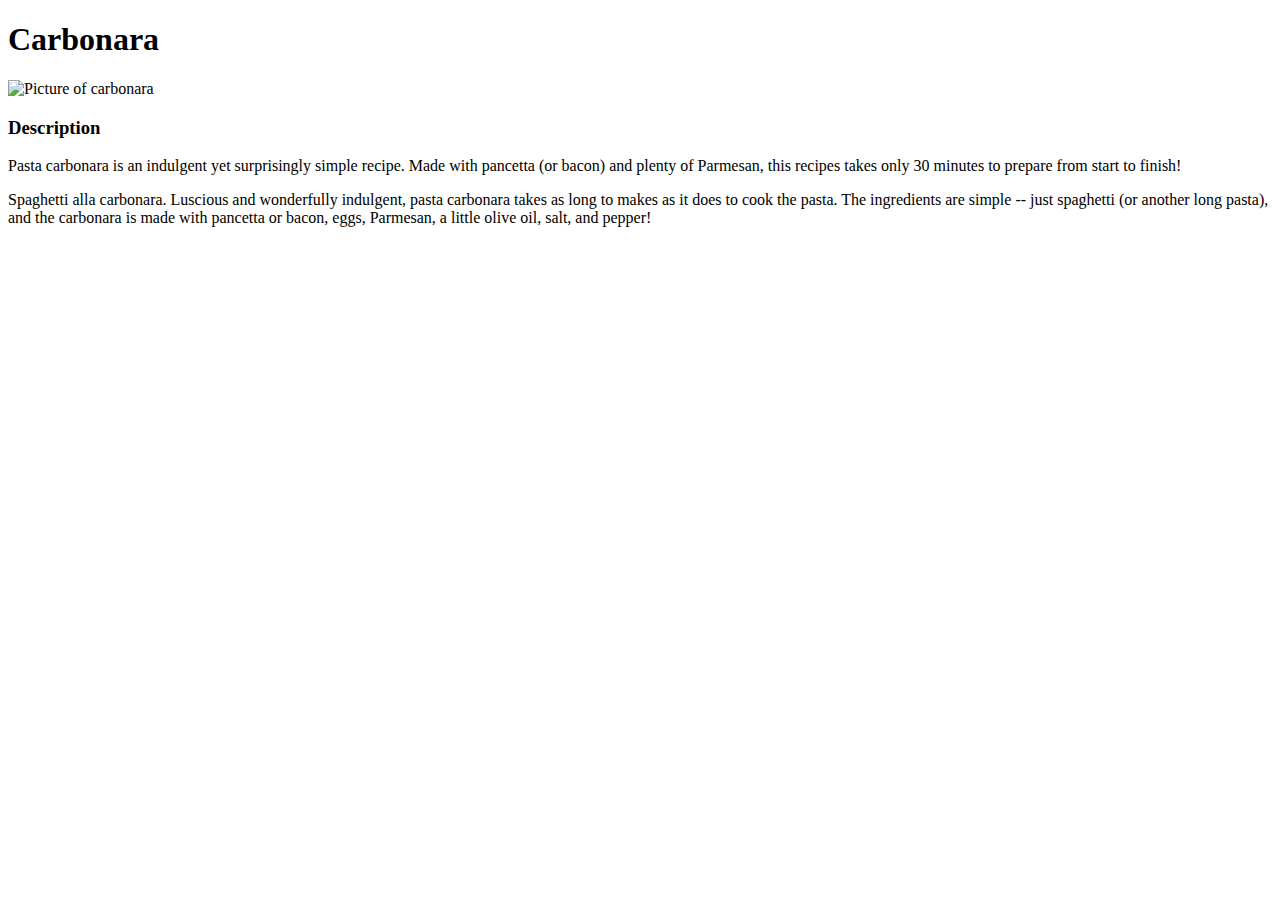
==== recipes/carbonara.html @ c93c600d "Add description for carbonara" ====
<!DOCTYPE html>
<html lang = "en">
    <head>
        <meta charset = "utf-8">
        <title>Carbonara</title>
    </head>
    <body>
        <h1>Carbonara</h1>

        <img src = "carbonara.jpg"
        width ="600" height = "400" 
        alt = "Picture of
        carbonara">

        <h3>Description</h3>

        Pasta carbonara is an indulgent yet surprisingly
        simple recipe. Made with pancetta (or bacon) and 
        plenty of Parmesan, this recipes takes only 30
        minutes to prepare from start to finish!

        <p>Spaghetti alla carbonara. Luscious and 
        wonderfully indulgent, pasta carbonara takes
        as long to makes as it does to cook the pasta.
        The ingredients are simple -- just spaghetti
        (or another long pasta), and the carbonara
        is made with pancetta or bacon, eggs, Parmesan,
        a little olive oil, salt, and pepper!</p>
    </body>
</html>
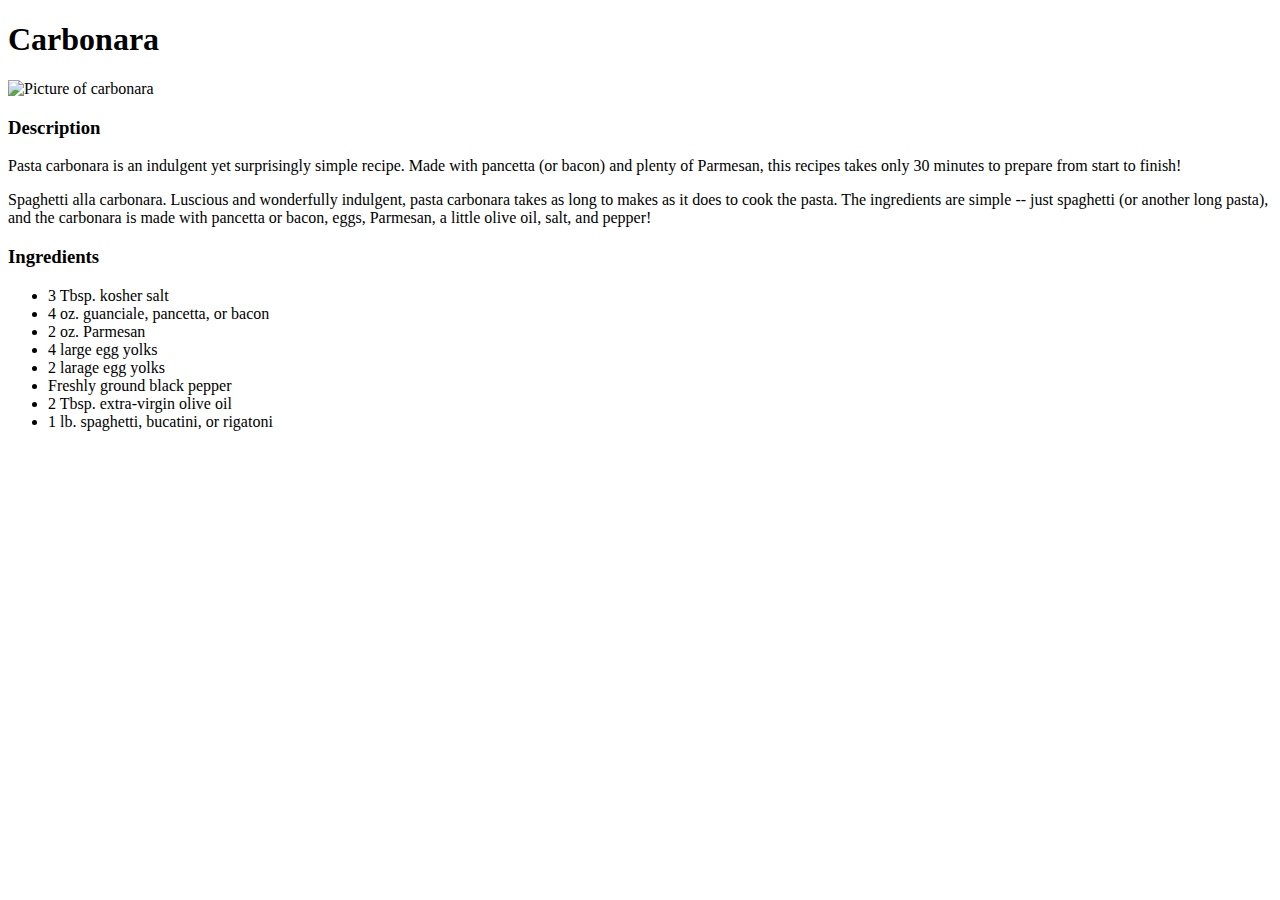
==== commit ce3dd5c3: "Add ingredients list" ====
--- a/recipes/carbonara.html
+++ b/recipes/carbonara.html
@@ -26,5 +26,17 @@
         (or another long pasta), and the carbonara
         is made with pancetta or bacon, eggs, Parmesan,
         a little olive oil, salt, and pepper!</p>
+
+        <h3>Ingredients</h3>
+        <ul>
+            <li>3 Tbsp. kosher salt</li>
+            <li>4 oz. guanciale, pancetta, or bacon</li>
+            <li>2 oz. Parmesan</li>
+            <li>4 large egg yolks</li>
+            <li>2 larage egg yolks</li>
+            <li>Freshly ground black pepper</li>
+            <li>2 Tbsp. extra-virgin olive oil</li>
+            <li>1 lb. spaghetti, bucatini, or rigatoni</li>
+        </ul>
     </body>
 </html>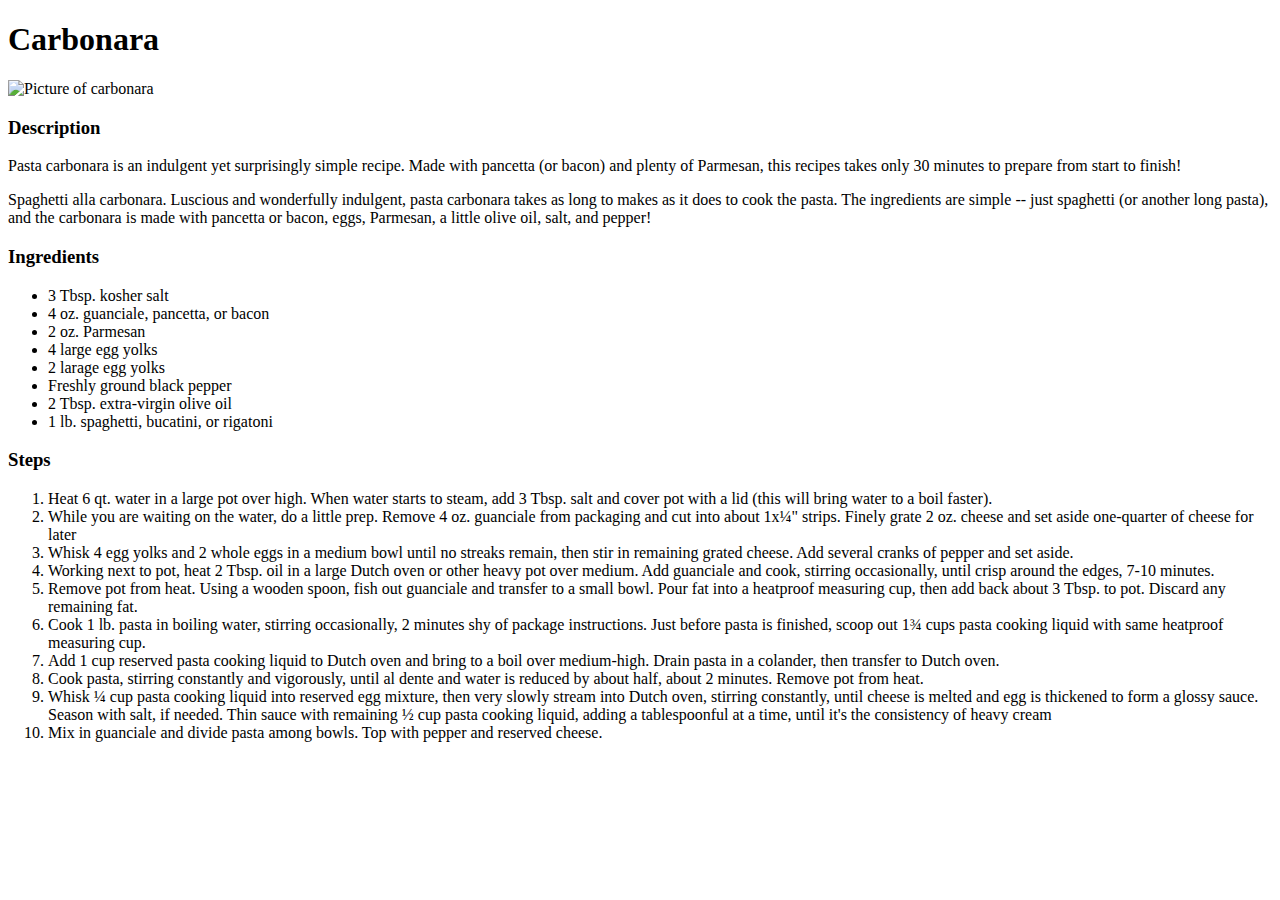
==== commit f283e3bb: "Add steps to cook carbonara" ====
--- a/recipes/carbonara.html
+++ b/recipes/carbonara.html
@@ -7,11 +7,13 @@
     <body>
         <h1>Carbonara</h1>
 
+        <!-- Picture of carbonara -->
         <img src = "carbonara.jpg"
         width ="600" height = "400" 
         alt = "Picture of
         carbonara">
 
+        <!-- Description of carbonara -->
         <h3>Description</h3>
 
         Pasta carbonara is an indulgent yet surprisingly
@@ -27,6 +29,7 @@
         is made with pancetta or bacon, eggs, Parmesan,
         a little olive oil, salt, and pepper!</p>
 
+        <!-- List of ingredients-->
         <h3>Ingredients</h3>
         <ul>
             <li>3 Tbsp. kosher salt</li>
@@ -38,5 +41,49 @@
             <li>2 Tbsp. extra-virgin olive oil</li>
             <li>1 lb. spaghetti, bucatini, or rigatoni</li>
         </ul>
+
+        <!-- Steps on how to make carbonara -->
+        <h3>Steps</h3>
+        <ol>
+            <li>Heat 6 qt. water in a large pot over high. 
+            When water starts to steam, add 3 Tbsp. salt 
+            and cover pot with a lid 
+            (this will bring water to a boil faster).</li>
+            <li>While you are waiting on the water, do a little 
+            prep. Remove 4 oz. guanciale from packaging and cut 
+            into about 1x¼" strips. Finely grate 2 oz. cheese 
+            and set aside one-quarter of cheese for later</li>
+            <li>Whisk 4 egg yolks and 2 whole eggs in a medium 
+            bowl until no streaks remain, then stir in remaining 
+            grated cheese. Add several cranks of pepper and 
+            set aside.</li>
+            <li>Working next to pot, heat 2 Tbsp. oil in a large 
+            Dutch oven or other heavy pot over medium. Add 
+            guanciale and cook, stirring occasionally, until crisp 
+            around the edges, 7-10 minutes.</li>
+            <li>Remove pot from heat. Using a wooden spoon, fish 
+            out guanciale and transfer to a small bowl. Pour fat 
+            into a heatproof measuring cup, then add back about 
+            3 Tbsp. to pot. Discard any remaining fat.</li>
+            <li>Cook 1 lb. pasta in boiling water, stirring 
+            occasionally, 2 minutes shy of package instructions. 
+            Just before pasta is finished, scoop out 1¾ cups pasta 
+            cooking liquid with same heatproof measuring cup.</li>
+            <li>Add 1 cup reserved pasta cooking liquid to Dutch 
+            oven and bring to a boil over medium-high. Drain 
+            pasta in a colander, then transfer to Dutch oven.</li>
+            <li>Cook pasta, stirring constantly and vigorously, 
+            until al dente and water is reduced by about half, 
+            about 2 minutes. Remove pot from heat.</li>
+            <li>Whisk ¼ cup pasta cooking liquid into reserved 
+            egg mixture, then very slowly stream into Dutch oven, 
+            stirring constantly, until cheese is melted and egg is 
+            thickened to form a glossy sauce. Season with salt, 
+            if needed. Thin sauce with remaining ½ cup pasta 
+            cooking liquid, adding a tablespoonful at a time, until 
+            it's the consistency of heavy cream</li>
+            <li>Mix in guanciale and divide pasta among bowls. 
+            Top with pepper and reserved cheese.</li>
+        </ol>
     </body>
 </html>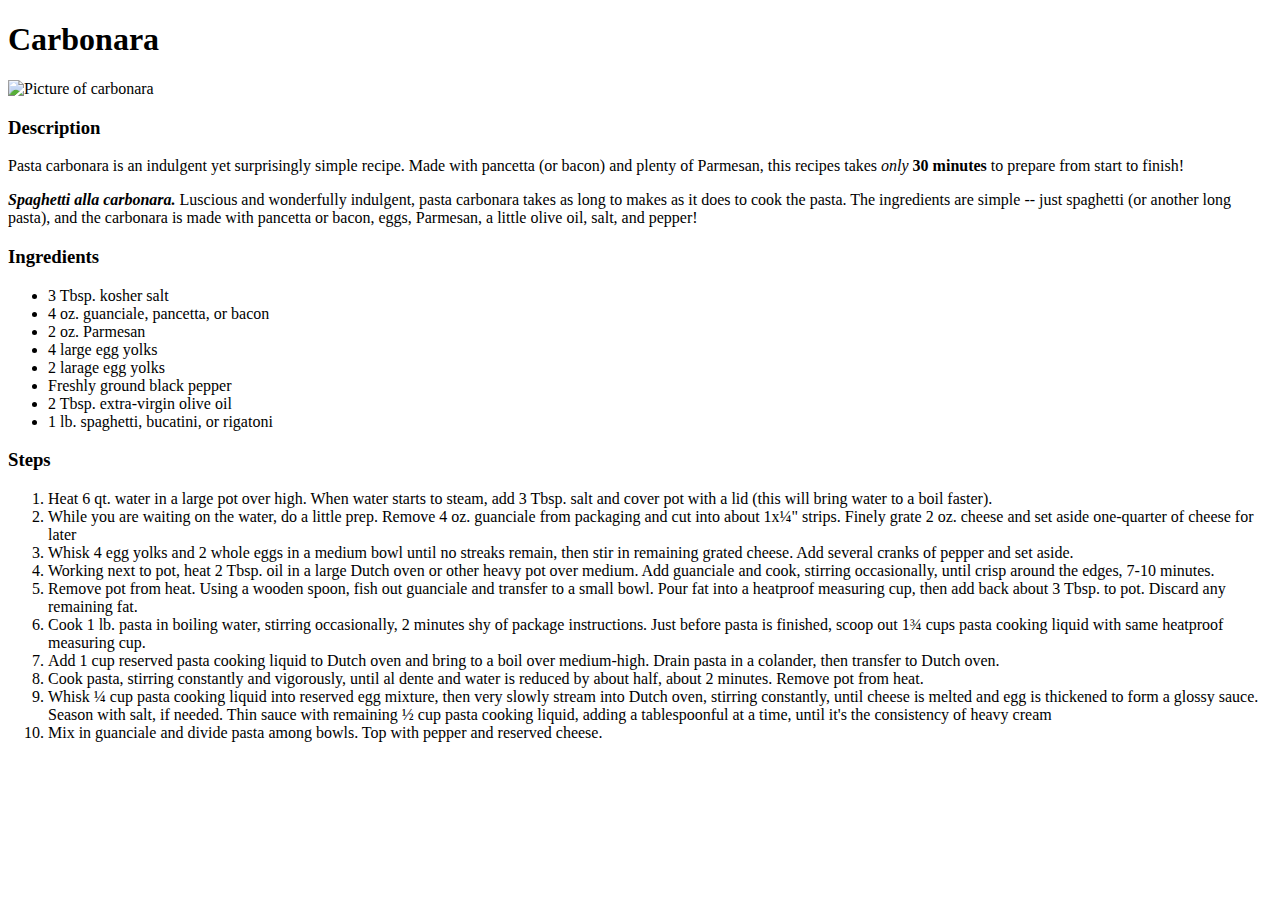
==== commit efae21c2: "Add some italic and bold letterings here and there" ====
--- a/recipes/carbonara.html
+++ b/recipes/carbonara.html
@@ -18,11 +18,11 @@
 
         Pasta carbonara is an indulgent yet surprisingly
         simple recipe. Made with pancetta (or bacon) and 
-        plenty of Parmesan, this recipes takes only 30
-        minutes to prepare from start to finish!
+        plenty of Parmesan, this recipes takes <em>only</em> 
+        <strong>30 minutes</strong> to prepare from start to finish!
 
-        <p>Spaghetti alla carbonara. Luscious and 
-        wonderfully indulgent, pasta carbonara takes
+        <p><em><strong>Spaghetti alla carbonara.</em></strong> 
+        Luscious and wonderfully indulgent, pasta carbonara takes
         as long to makes as it does to cook the pasta.
         The ingredients are simple -- just spaghetti
         (or another long pasta), and the carbonara
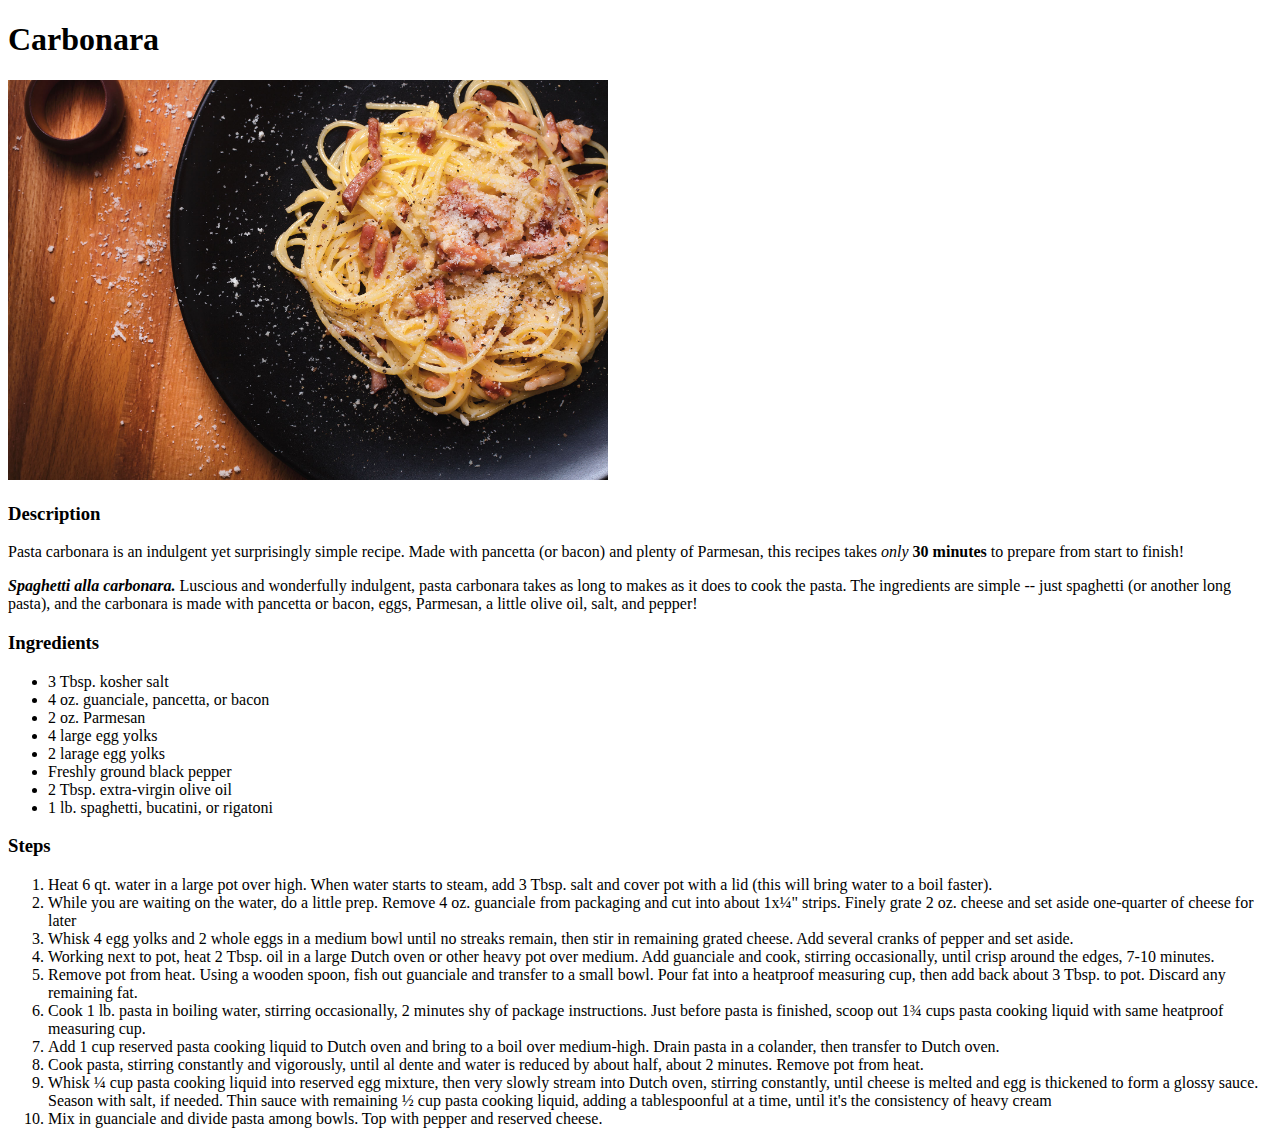
==== commit c316dbd5: "Edit images" ====
--- a/recipes/carbonara.html
+++ b/recipes/carbonara.html
@@ -8,7 +8,7 @@
         <h1>Carbonara</h1>
 
         <!-- Picture of carbonara -->
-        <img src = "carbonara.jpg"
+        <img src = "images/carbonara.jpg"
         width ="600" height = "400" 
         alt = "Picture of
         carbonara">
@@ -21,7 +21,7 @@
         plenty of Parmesan, this recipes takes <em>only</em> 
         <strong>30 minutes</strong> to prepare from start to finish!
 
-        <p><em><strong>Spaghetti alla carbonara.</em></strong> 
+        <p><em><strong>Spaghetti alla carbonara.</strong></em> 
         Luscious and wonderfully indulgent, pasta carbonara takes
         as long to makes as it does to cook the pasta.
         The ingredients are simple -- just spaghetti
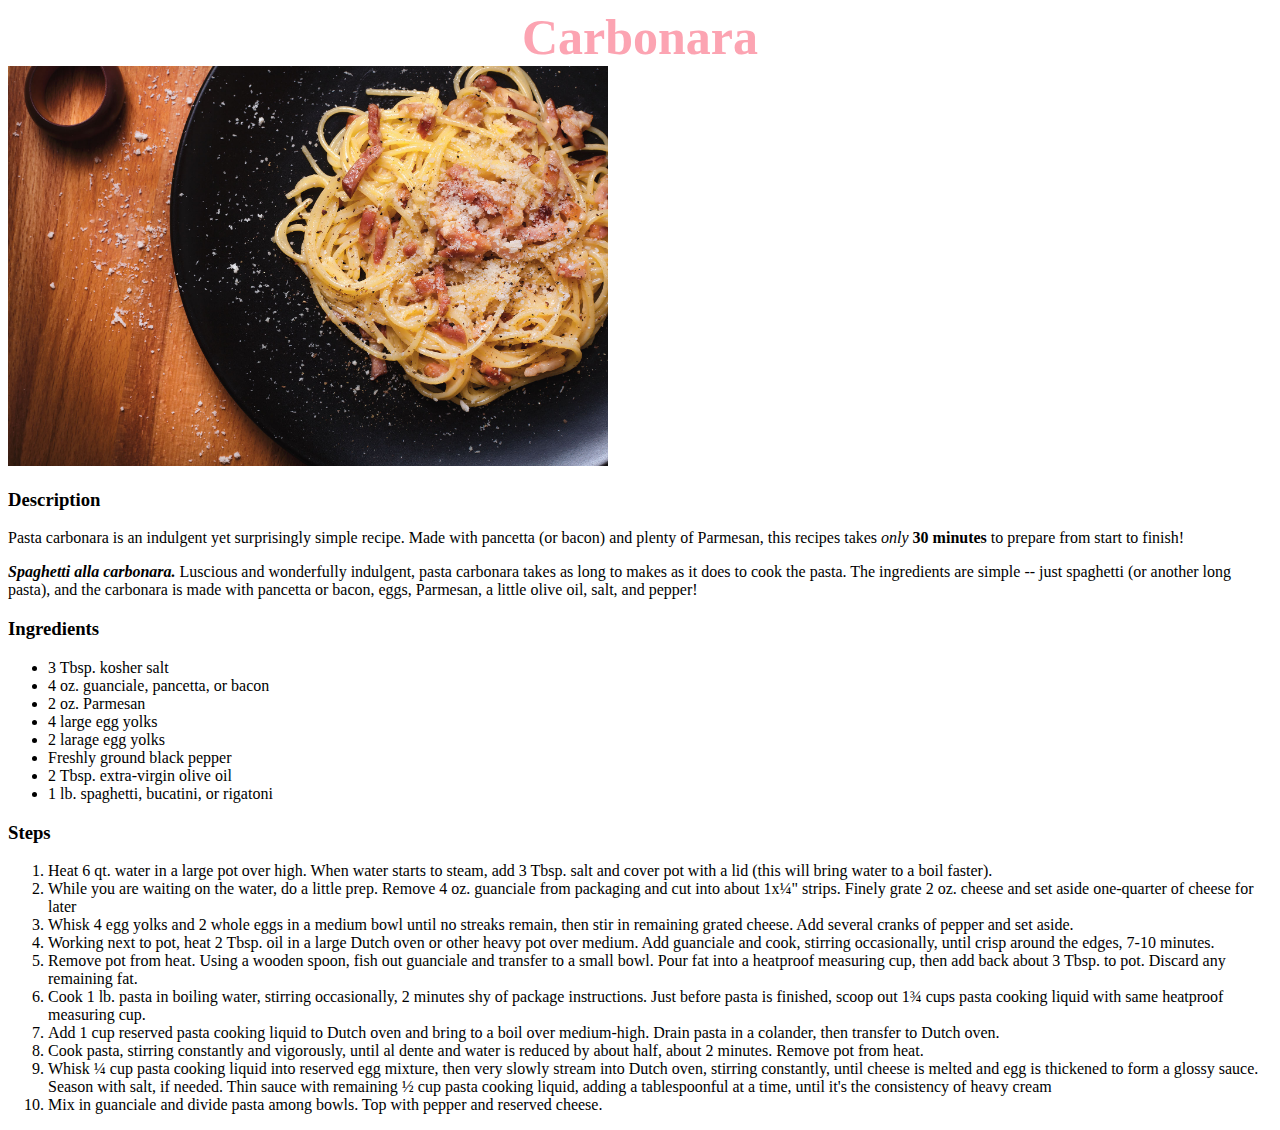
==== commit 2e42e9d7: "Added style to all of the headings" ====
--- a/recipes/carbonara.html
+++ b/recipes/carbonara.html
@@ -2,10 +2,11 @@
 <html lang = "en">
     <head>
         <meta charset = "utf-8">
+        <link rel="stylesheet" href="../style.css">
         <title>Carbonara</title>
     </head>
     <body>
-        <h1>Carbonara</h1>
+        <div class="heading">Carbonara</div>
 
         <!-- Picture of carbonara -->
         <img src = "images/carbonara.jpg"
--- a/style.css
+++ b/style.css
@@ -0,0 +1,7 @@
+.heading{
+    color: rgb(252, 164, 178);
+    text-align:center;
+    font-size:50px;
+    font-weight:bold;
+}
+
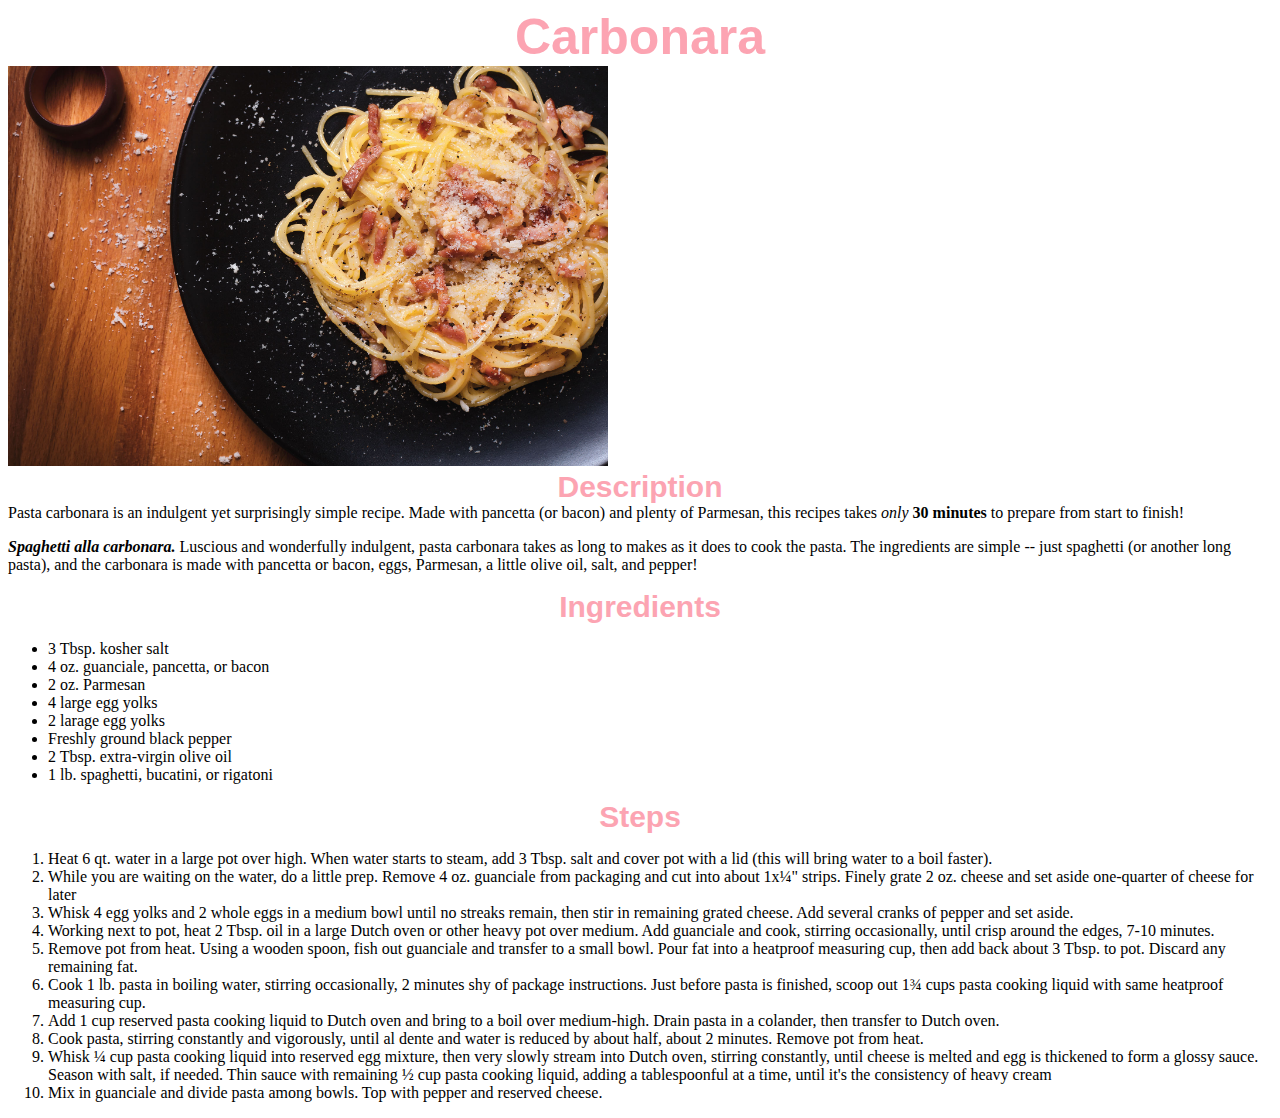
==== commit 7dfbd41a: "Add some CSS" ====
--- a/recipes/carbonara.html
+++ b/recipes/carbonara.html
@@ -15,7 +15,7 @@
         carbonara">
 
         <!-- Description of carbonara -->
-        <h3>Description</h3>
+        <div class="subheading">Description</div>
 
         Pasta carbonara is an indulgent yet surprisingly
         simple recipe. Made with pancetta (or bacon) and 
@@ -31,7 +31,7 @@
         a little olive oil, salt, and pepper!</p>
 
         <!-- List of ingredients-->
-        <h3>Ingredients</h3>
+        <div class="subheading">Ingredients</div>
         <ul>
             <li>3 Tbsp. kosher salt</li>
             <li>4 oz. guanciale, pancetta, or bacon</li>
@@ -44,7 +44,7 @@
         </ul>
 
         <!-- Steps on how to make carbonara -->
-        <h3>Steps</h3>
+        <div class="subheading">Steps</div>
         <ol>
             <li>Heat 6 qt. water in a large pot over high. 
             When water starts to steam, add 3 Tbsp. salt 
--- a/style.css
+++ b/style.css
@@ -3,5 +3,18 @@
     text-align:center;
     font-size:50px;
     font-weight:bold;
+    font-family:Arial, Helvetica, sans-serif;
 }
 
+.subheading{
+    color: rgb(252, 164, 178);
+    text-align: center;
+    font-size:30px;
+    font-weight:bold;
+    font-family:Arial, Helvetica, sans-serif;
+}
+
+.list{
+    font-family:Arial, Helvetica, sans-serif;
+    font-size:24px
+}
